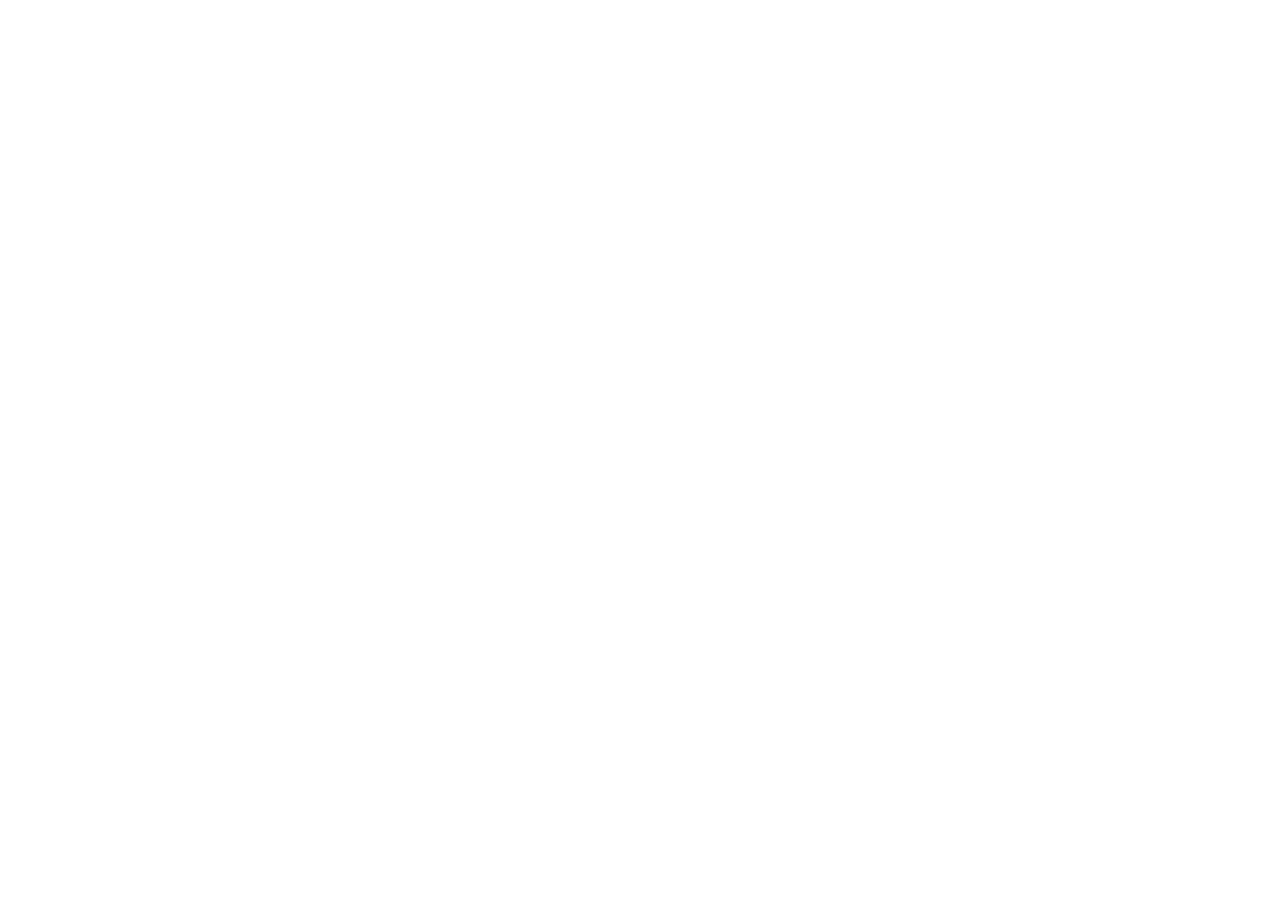
==== index.html @ 3c7ffc2c "initial_file" ====
<!DOCTYPE html>
<html lang="en">
<head>
    <meta charset="UTF-8">
    <meta http-equiv="X-UA-Compatible" content="IE=edge">
    <meta name="viewport" content="width=device-width, initial-scale=1.0">
    <link rel="stylesheet" href="style.css">
    <title>My Porfolio</title>
    
</head>
<body>
    
</body>
</html>
---- style.css ----
* {
    margin: 0;
    padding: 0;
    box-sizing: border-box;
}

:root {
    font-size: 62.5%;
}

body {
    font-size: 1.6rem;
}
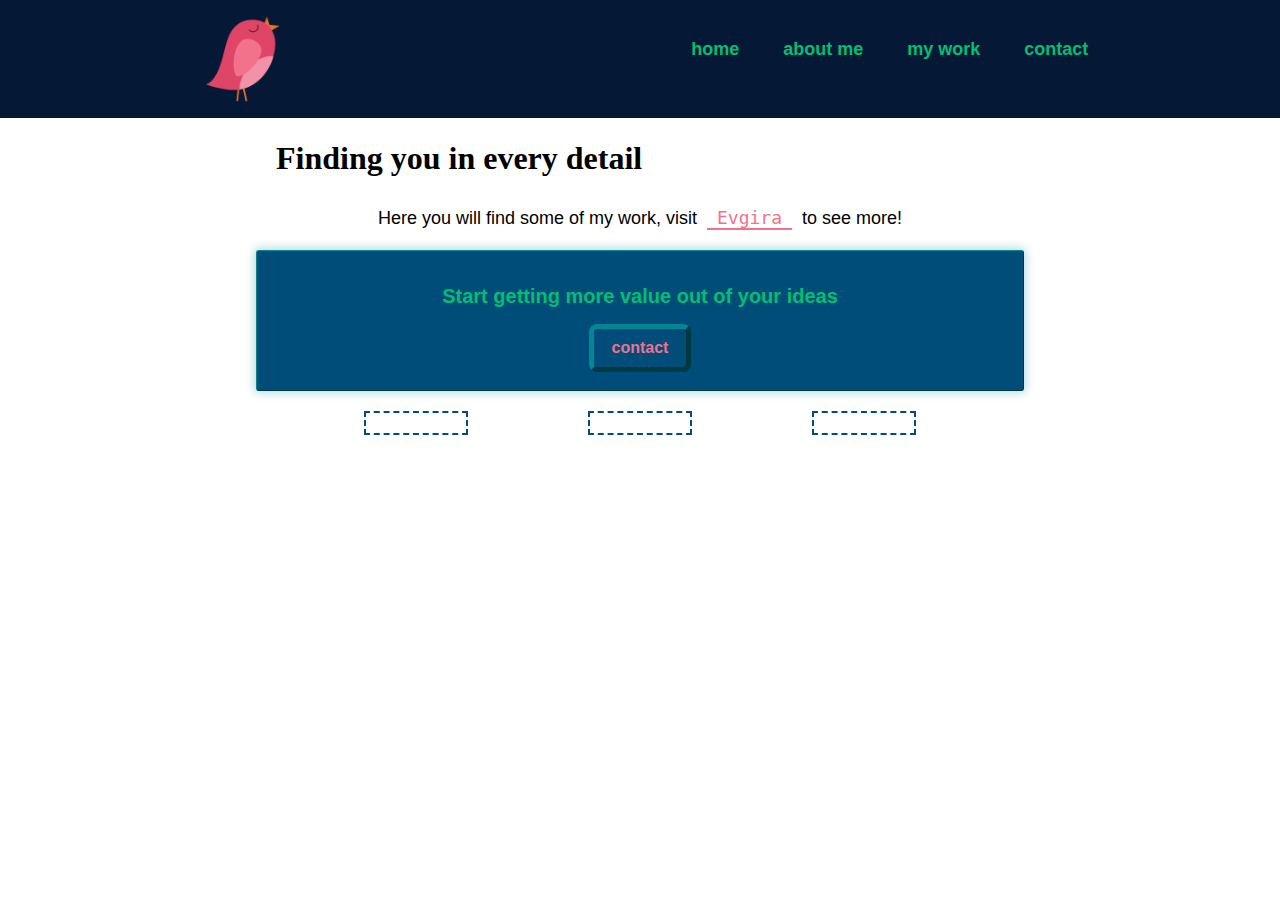
==== commit a7e1d67a: "finished_shop" ====
--- a/index.html
+++ b/index.html
@@ -4,11 +4,81 @@
     <meta charset="UTF-8">
     <meta http-equiv="X-UA-Compatible" content="IE=edge">
     <meta name="viewport" content="width=device-width, initial-scale=1.0">
-    <link rel="stylesheet" href="style.css">
+    <link rel="stylesheet" href="https://use.fontawesome.com/releases/v5.15.3/css/all.css" integrity="sha384-SZXxX4whJ79/gErwcOYf+zWLeJdY/qpuqC4cAa9rOGUstPomtqpuNWT9wdPEn2fk" crossorigin="anonymous">
+    <link rel="stylesheet" href="/styles/main.css">
     <title>My Porfolio</title>
     
 </head>
 <body>
-    
+    <div class="container">
+        <!-- Here is my header -->
+        <header class="main-header">
+                <div class="mh-logo">
+                    <img src="/assets/kcKokoncj.png" width="90" height="95" alt="birdie">
+                </div>
+                <nav class="main-nav">
+                    <ul class="main-nav-list">
+                        <li>
+                            <a href="#">home</a>
+                        </li>
+
+                        <li>
+                            <a href="#">about me</a>
+                        </li>
+
+                        <li class="dropdown">
+                            <button class="btn-dropdown">
+                                <a href="#">my work</a>
+                                <i class="fa fa-caret-down"></i>
+                            </button>
+                            <div class="dropdown-content">
+                                <ul class="dropdown-content">
+                                    <li><a href="canal_street_market.html">Canal Street Market</a></li>
+                                    <li><a href="shop_template.html">Shop Template</a></li>
+                                    <li><a href="neumorphic-elements.html">Neumorphic Elements</a></li>
+                                </ul>
+                            </div>
+                        </li>
+
+                        <li>
+                            <a href="#">contact</a>
+                        </li>
+                    </ul>
+                </nav>
+        </header>
+        <!-- Here is my hero section -->
+        <main class="hero-section">
+            <div class="hero-text-section">
+                <h1>
+                    Finding you in every detail
+                </h1>
+            </div>
+        </main>
+
+        <!-- Here is my article-section  -->
+        <main class="article-section">
+            <p>Here you will find some of my work, visit <a href="https://github.com/Evgira"><span>Evgira</span></a> to see more!</p>
+            
+        </main>
+            
+        
+
+
+
+         <!-- Here is my action-section  -->
+         <section class="action-section">
+            <h2>Start getting more value out of your ideas</h2>
+            <button class="btn-contact"><a href="#">contact</a></button>
+         </section>
+
+        <!-- Here is my footer -->
+        <footer>
+            <ul class="icon-list">
+                <li class="icon"><a href="#"><i class="fab fa-facebook"></i></a></li>
+                <li class="icon"><a href="#"><i class="fab fa-twitter"></i></a></li>
+                <li class="icon"><a href="#"><i class="fab fa-instagram"></i></a></li>
+            </ul>
+        </footer>
+    </div>
 </body>
 </html>--- a/styles/main.css
+++ b/styles/main.css
@@ -0,0 +1,223 @@
+@import url("https://fonts.googleapis.com/css2?family=Poppins:wght@400;500;700&display=swap");
+@import url("https://fonts.googleapis.com/css2?family=Love+Ya+Like+A+Sister&display=swap");
+* {
+  margin: 0;
+  padding: 0;
+  box-sizing: border-box;
+}
+
+:root {
+  font-size: 62.5%;
+}
+
+body {
+  font-size: 1.6rem;
+}
+
+.container {
+  width: 768px;
+  max-width: 100%;
+  margin: 0 auto;
+}
+
+.main-header {
+  display: flex;
+  align-items: center;
+  justify-content: space-around;
+  position: fixed;
+  top: 0;
+  left: 0;
+  width: 100%;
+  background-color: #051937;
+}
+.main-header img {
+  max-width: 100%;
+  height: auto;
+  margin: 1.4rem 0 1rem 1.6rem;
+}
+.main-header .main-nav ul {
+  width: 100%;
+  margin: 1rem 5px;
+  text-align: center;
+}
+.main-header .main-nav ul li {
+  display: inline;
+}
+.main-header .main-nav ul li a {
+  margin-bottom: 2rem;
+  margin-left: 2rem;
+  font-family: Helvetica, sans-serif;
+  display: inline-block;
+  padding: 6px 1rem;
+  font-size: 1.8rem;
+  text-decoration: none;
+  color: #00bf72;
+  font-weight: 600;
+}
+.main-header .main-nav ul li a:hover {
+  color: #f1728a;
+}
+.main-header .main-nav ul li .dropdown a:hover .dropdown-content {
+  display: block;
+}
+.main-header .main-nav ul .dropdown {
+  overflow: hidden;
+  position: relative;
+}
+.main-header .main-nav ul .dropdown:hover .dropdown-content {
+  display: block;
+}
+.main-header .main-nav ul .dropdown .btn-dropdown {
+  background-color: #051937;
+  border: none;
+  outline: none;
+  background-color: inherit;
+  font-family: inherit;
+  margin: 0;
+}
+.main-header .main-nav ul .dropdown .btn-dropdown .fa {
+  color: #00bf72;
+  font-size: 1.6rem;
+  padding: 0;
+  margin: 0;
+}
+.main-header .main-nav ul .dropdown .btn-dropdown .fa:hover {
+  color: #f1728a;
+}
+.main-header .main-nav ul .dropdown .dropdown-content {
+  display: none;
+  color: #00bf72;
+  position: absolute;
+  top: 13px;
+  right: -4px;
+  background-color: #004d7a;
+  min-width: 125px;
+  box-shadow: 0px 8px 16px 0px rgba(0, 0, 0, 0.2);
+  z-index: 1;
+}
+.main-header .main-nav ul .dropdown .dropdown-content .dropdown-content a {
+  float: none;
+  color: inherit;
+  padding: 7px 10px;
+  text-decoration: none;
+  display: block;
+  text-align: center;
+  margin-left: 0;
+  font-size: 1.4rem;
+}
+.main-header .main-nav ul .dropdown .dropdown-content .dropdown-content a:hover {
+  color: #f1728a;
+}
+
+.hero-section {
+  margin: 12rem auto 1rem auto;
+  height: 40%;
+  padding: 20px;
+  width: 100%;
+  overflow: hidden;
+}
+.hero-section .hero-text-section {
+  width: 100%;
+  overflow: hidden;
+}
+.hero-section .hero-text-section p {
+  padding: 1rem 0;
+  width: 100%;
+  height: 100%;
+  text-align: center;
+  font-size: 6rem;
+  font-family: "Love Ya Like A Sister", cursive;
+  color: #515151;
+  animation: appearing 2.5s ease-in 0.5s;
+}
+@keyframes appearing {
+  from {
+    opacity: 0;
+  }
+  to {
+    opacity: 1;
+  }
+}
+
+.article-section p {
+  font-family: Helvetica;
+  font-size: 1.8rem;
+  display: flex;
+  align-items: center;
+  justify-content: center;
+}
+
+.article-section span,
+.article-section a {
+  font-family: monospace;
+  color: #f1728a;
+  text-decoration: none;
+  border-bottom: 2px solid #f1728a;
+  margin: 0 1rem;
+}
+
+.action-section {
+  background-color: #004d7a;
+  margin: 2rem auto;
+  padding: 1.8rem 1rem;
+  width: 100%;
+  height: 100%;
+  box-shadow: 0px 0px 10px 2px rgba(0, 135, 147, 0.3);
+  border: 1px outset #008793;
+  border-radius: 3px;
+  text-align: center;
+}
+.action-section h2 {
+  display: block;
+  padding: 1.6rem;
+  font-size: 2rem;
+  font-family: Helvetica, sans-serif;
+  color: #00bf72;
+  font-weight: 600;
+}
+.action-section .btn-contact {
+  display: block;
+  border: 5px outset #008793;
+  padding: 1rem 1.8rem;
+  cursor: pointer;
+  border-radius: 8px;
+  background-color: inherit;
+  margin: auto;
+}
+.action-section .btn-contact a {
+  font-size: 1.6rem;
+  color: #f1728a;
+  text-decoration: none;
+  font-weight: 600;
+}
+.action-section .btn-contact a:hover {
+  color: #f1728a;
+}
+.action-section .btn-contact:active {
+  border: 5px inset #008793;
+}
+
+footer {
+  display: flex;
+}
+
+.icon-list {
+  display: flex;
+  justify-content: center;
+  margin: auto;
+  list-style: none;
+}
+
+.icon-list a {
+  margin: 0 6rem;
+  display: flex;
+  border: 2px dashed #004d7a;
+  padding: 1rem 5rem;
+  color: #004d7a;
+  font-size: 1.6rem;
+}
+.icon-list a:hover {
+  color: #f1728a;
+}
+
+/*# sourceMappingURL=main.css.map */
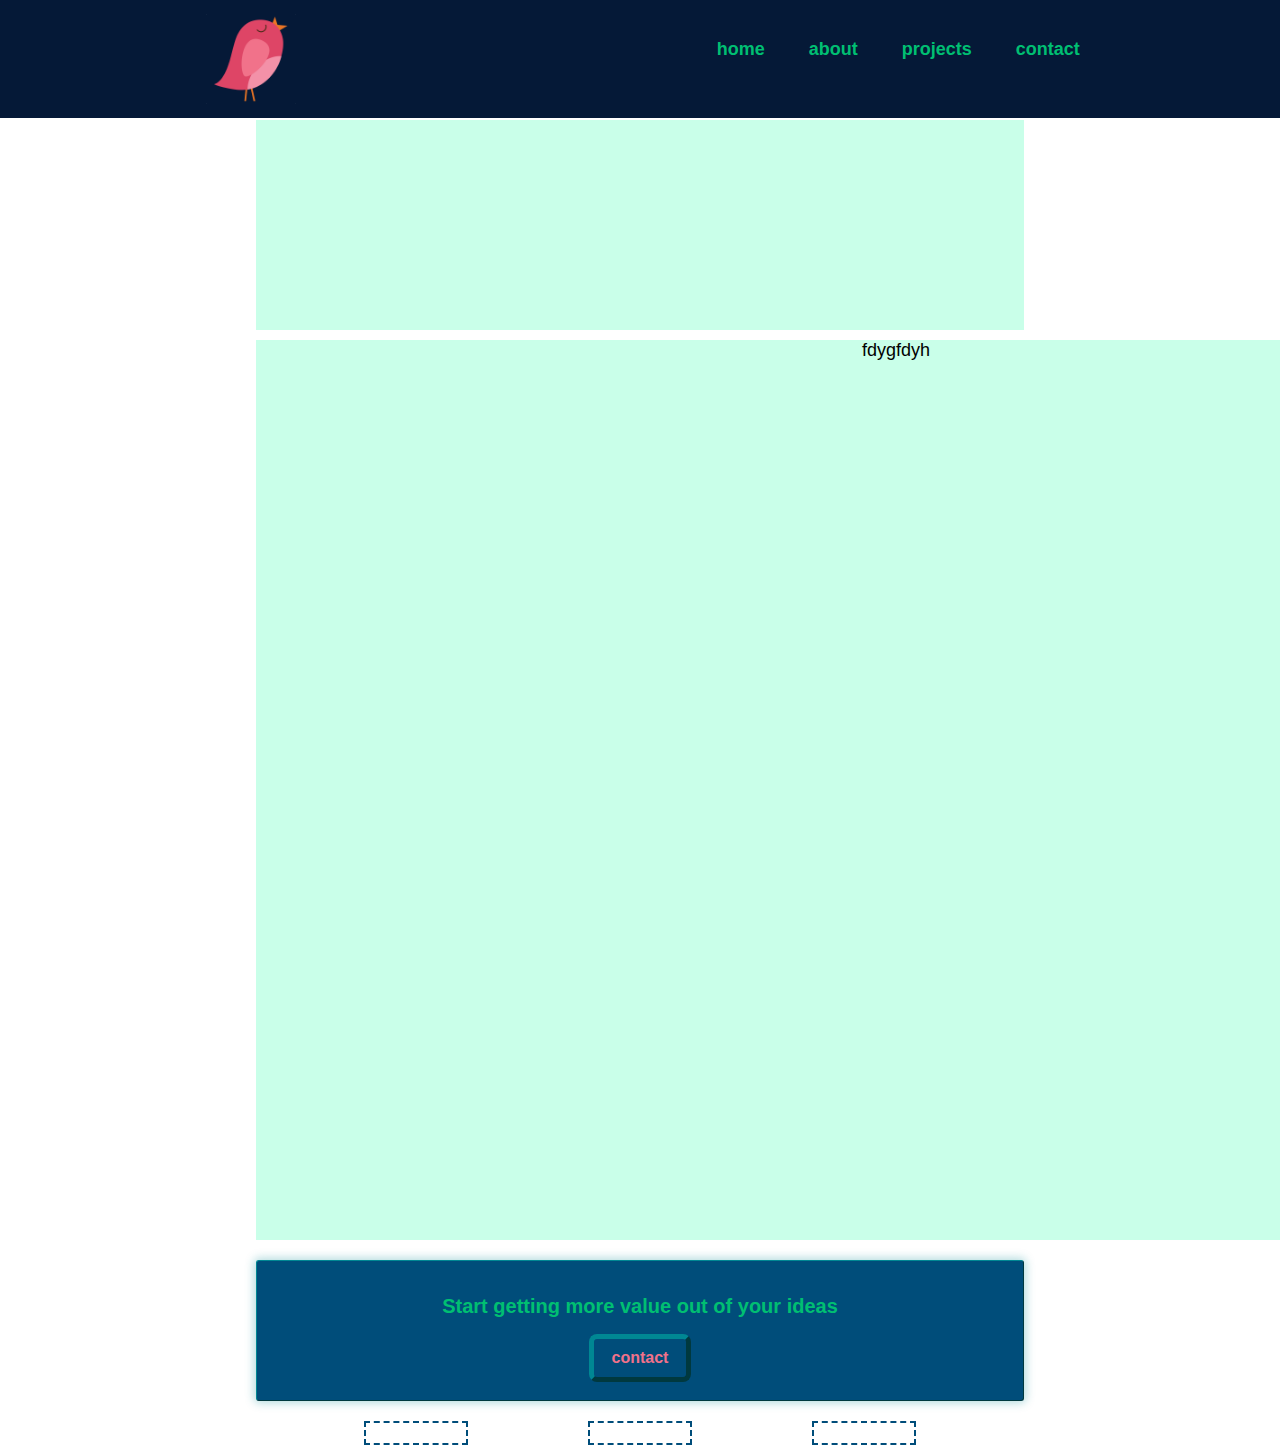
==== commit a0b049b3: "added contact-page" ====
--- a/index.html
+++ b/index.html
@@ -19,16 +19,16 @@
                 <nav class="main-nav">
                     <ul class="main-nav-list">
                         <li>
-                            <a href="#">home</a>
+                            <a href="index.html">home</a>
                         </li>
 
                         <li>
-                            <a href="#">about me</a>
+                            <a href="about.html">about</a>
                         </li>
 
                         <li class="dropdown">
                             <button class="btn-dropdown">
-                                <a href="#">my work</a>
+                                <a href="#">projects</a>
                                 <i class="fa fa-caret-down"></i>
                             </button>
                             <div class="dropdown-content">
@@ -50,15 +50,17 @@
         <main class="hero-section">
             <div class="hero-text-section">
                 <h1>
-                    Finding you in every detail
+                    Hello, I am Evgira 
+                    <br>
+                    developer from Hamburg
                 </h1>
             </div>
         </main>
 
         <!-- Here is my article-section  -->
         <main class="article-section">
-            <p>Here you will find some of my work, visit <a href="https://github.com/Evgira"><span>Evgira</span></a> to see more!</p>
-            
+            <p>fdygfdyh</p>
+            <p></p>
         </main>
             
         
--- a/styles/main.css
+++ b/styles/main.css
@@ -46,7 +46,7 @@
 .main-header .main-nav ul li a {
   margin-bottom: 2rem;
   margin-left: 2rem;
-  font-family: Helvetica, sans-serif;
+  font-family: "Fira Sans", sans-serif;
   display: inline-block;
   padding: 6px 1rem;
   font-size: 1.8rem;
@@ -88,6 +88,7 @@
   display: none;
   color: #00bf72;
   position: absolute;
+  border-radius: 2px;
   top: 13px;
   right: -4px;
   background-color: #004d7a;
@@ -114,23 +115,23 @@
   height: 40%;
   padding: 20px;
   width: 100%;
-  overflow: hidden;
 }
 .hero-section .hero-text-section {
   width: 100%;
-  overflow: hidden;
-}
-.hero-section .hero-text-section p {
+}
+.hero-section .hero-text-section h1 {
   padding: 1rem 0;
+  font-weight: 100;
   width: 100%;
   height: 100%;
   text-align: center;
   font-size: 6rem;
   font-family: "Love Ya Like A Sister", cursive;
   color: #515151;
-  animation: appearing 2.5s ease-in 0.5s;
-}
-@keyframes appearing {
+  animation: appear 2.5s ease-out 1s forwards;
+  opacity: 0;
+}
+@keyframes appear {
   from {
     opacity: 0;
   }
@@ -171,7 +172,7 @@
   display: block;
   padding: 1.6rem;
   font-size: 2rem;
-  font-family: Helvetica, sans-serif;
+  font-family: "Fira Sans", sans-serif;
   color: #00bf72;
   font-weight: 600;
 }
@@ -220,4 +221,52 @@
   color: #f1728a;
 }
 
+main {
+  background-color: #c9ffe9;
+  width: 100vw;
+  height: 100vh;
+}
+
+.form {
+  margin: 11rem auto auto auto;
+  width: 80%;
+}
+
+.user-form {
+  width: 60%;
+  margin: 2rem auto;
+  padding: 4rem;
+  background-color: #004d7a;
+  display: block;
+  font-family: FontAwesome;
+  font-size: 2rem;
+  color: #00bf72;
+}
+
+fieldset {
+  padding: 4px;
+  border-radius: 5px;
+}
+
+legend {
+  text-align: justify;
+  padding: 0 5px;
+}
+
+.output {
+  font: 1rem "Fira Sans", sans-serif;
+}
+
+.user-form input,
+label,
+textarea {
+  margin: 0 auto;
+  display: flex;
+  flex-wrap: wrap;
+  width: 90%;
+  justify-content: flex-start;
+  padding: 5px;
+  outline: none;
+}
+
 /*# sourceMappingURL=main.css.map */
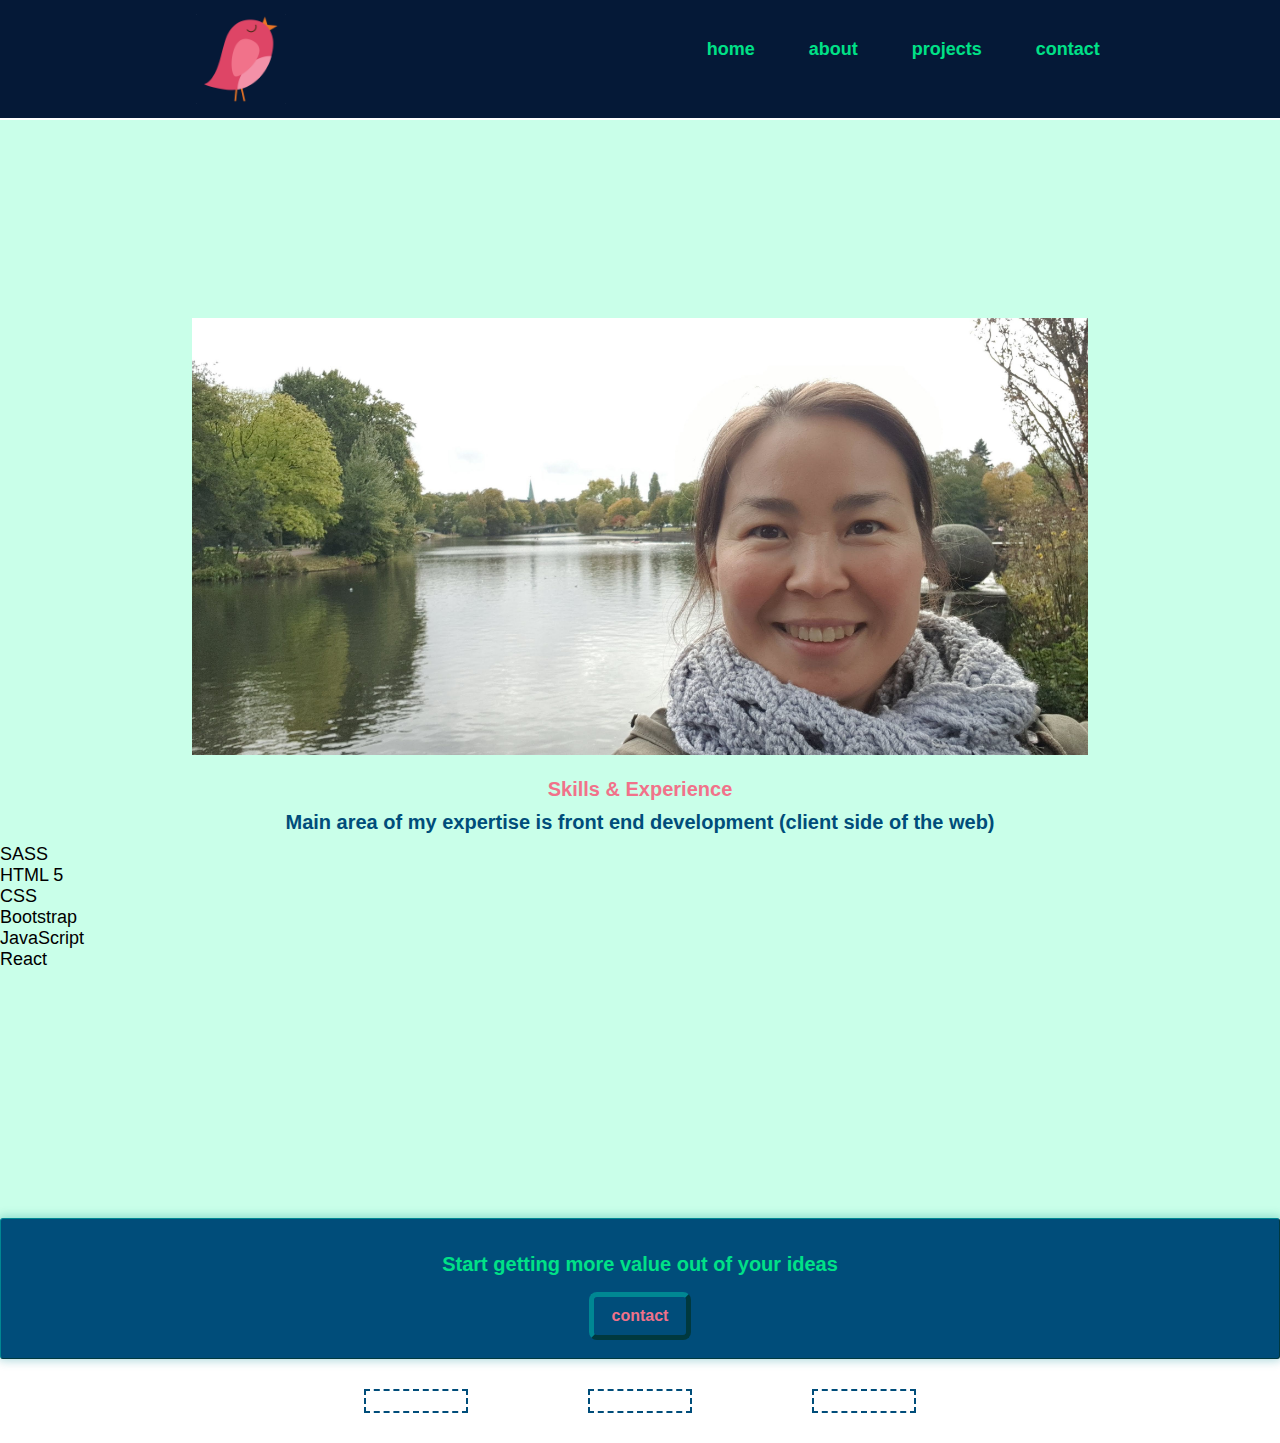
==== commit 6fd6aab6: "added home" ====
--- a/index.html
+++ b/index.html
@@ -41,32 +41,55 @@
                         </li>
 
                         <li>
-                            <a href="#">contact</a>
+                            <a href="contact.html">contact</a>
                         </li>
                     </ul>
                 </nav>
         </header>
+    </div>
+
         <!-- Here is my hero section -->
         <main class="hero-section">
             <div class="hero-text-section">
                 <h1>
                     Hello, I am Evgira 
                     <br>
-                    developer from Hamburg
+                    Web Developer from Hamburg
                 </h1>
             </div>
         </main>
 
         <!-- Here is my article-section  -->
         <main class="article-section">
-            <p>fdygfdyh</p>
-            <p></p>
+            <div></div>
+            <h3>Skills & Experience</h3>
+            <h4>
+                Main area of my expertise is front end development (client side of the web)
+            </h4>
+            <p class="skills">
+                SASS
+            </p>
+            <p class="skills">
+                HTML 5
+            </p>
+            <p class="skills">
+                CSS
+            </p>
+            <p class="skills">
+                Bootstrap
+            </p>
+            <p class="skills">
+                
+            </p>
+            <p class="skills">
+                JavaScript
+            </p>
+
+            <p class="skills">
+                React
+            </p>
         </main>
             
-        
-
-
-
          <!-- Here is my action-section  -->
          <section class="action-section">
             <h2>Start getting more value out of your ideas</h2>
@@ -81,6 +104,6 @@
                 <li class="icon"><a href="#"><i class="fab fa-instagram"></i></a></li>
             </ul>
         </footer>
-    </div>
+    
 </body>
 </html>--- a/styles/main.css
+++ b/styles/main.css
@@ -1,5 +1,4 @@
 @import url("https://fonts.googleapis.com/css2?family=Poppins:wght@400;500;700&display=swap");
-@import url("https://fonts.googleapis.com/css2?family=Love+Ya+Like+A+Sister&display=swap");
 * {
   margin: 0;
   padding: 0;
@@ -45,17 +44,17 @@
 }
 .main-header .main-nav ul li a {
   margin-bottom: 2rem;
-  margin-left: 2rem;
+  margin-left: 5rem;
   font-family: "Fira Sans", sans-serif;
   display: inline-block;
-  padding: 6px 1rem;
   font-size: 1.8rem;
   text-decoration: none;
-  color: #00bf72;
+  color: #00e187;
   font-weight: 600;
 }
 .main-header .main-nav ul li a:hover {
   color: #f1728a;
+  border-bottom: 1px solid #f1728a;
 }
 .main-header .main-nav ul li .dropdown a:hover .dropdown-content {
   display: block;
@@ -76,7 +75,7 @@
   margin: 0;
 }
 .main-header .main-nav ul .dropdown .btn-dropdown .fa {
-  color: #00bf72;
+  color: #00e187;
   font-size: 1.6rem;
   padding: 0;
   margin: 0;
@@ -86,11 +85,11 @@
 }
 .main-header .main-nav ul .dropdown .dropdown-content {
   display: none;
-  color: #00bf72;
+  color: #00e187;
   position: absolute;
   border-radius: 2px;
   top: 13px;
-  right: -4px;
+  right: -10px;
   background-color: #004d7a;
   min-width: 125px;
   box-shadow: 0px 8px 16px 0px rgba(0, 0, 0, 0.2);
@@ -111,7 +110,7 @@
 }
 
 .hero-section {
-  margin: 12rem auto 1rem auto;
+  margin: 12rem auto 0 auto;
   height: 40%;
   padding: 20px;
   width: 100%;
@@ -126,8 +125,8 @@
   height: 100%;
   text-align: center;
   font-size: 6rem;
-  font-family: "Love Ya Like A Sister", cursive;
-  color: #515151;
+  font-family: "Fira Sans", sans-serif;
+  color: #051937;
   animation: appear 2.5s ease-out 1s forwards;
   opacity: 0;
 }
@@ -140,26 +139,40 @@
   }
 }
 
+.article-section div {
+  background-image: url(/assets/about/5.jpg);
+  width: 70%;
+  height: 50%;
+  margin: 0 auto;
+  background-size: contain;
+  background-repeat: no-repeat;
+  display: flex;
+}
+
+h3, h4 {
+  width: 100%;
+  text-align: center;
+  font-size: 2rem;
+  margin: 1rem auto;
+  font-family: "Fira Sans", sans-serif;
+}
+
+h3 {
+  color: #f1728a;
+}
+
+h4 {
+  color: #004d7a;
+}
+
 .article-section p {
   font-family: Helvetica;
   font-size: 1.8rem;
-  display: flex;
-  align-items: center;
-  justify-content: center;
-}
-
-.article-section span,
-.article-section a {
-  font-family: monospace;
-  color: #f1728a;
-  text-decoration: none;
-  border-bottom: 2px solid #f1728a;
-  margin: 0 1rem;
 }
 
 .action-section {
   background-color: #004d7a;
-  margin: 2rem auto;
+  margin: auto;
   padding: 1.8rem 1rem;
   width: 100%;
   height: 100%;
@@ -173,7 +186,7 @@
   padding: 1.6rem;
   font-size: 2rem;
   font-family: "Fira Sans", sans-serif;
-  color: #00bf72;
+  color: #00e187;
   font-weight: 600;
 }
 .action-section .btn-contact {
@@ -200,6 +213,7 @@
 
 footer {
   display: flex;
+  padding: 3rem 0;
 }
 
 .icon-list {
@@ -215,7 +229,7 @@
   border: 2px dashed #004d7a;
   padding: 1rem 5rem;
   color: #004d7a;
-  font-size: 1.6rem;
+  font-size: 2rem;
 }
 .icon-list a:hover {
   color: #f1728a;
@@ -226,13 +240,11 @@
   width: 100vw;
   height: 100vh;
 }
-
-.form {
+main .form {
   margin: 11rem auto auto auto;
-  width: 80%;
-}
-
-.user-form {
+  width: 95%;
+}
+main .form .user-form {
   width: 60%;
   margin: 2rem auto;
   padding: 4rem;
@@ -240,7 +252,7 @@
   display: block;
   font-family: FontAwesome;
   font-size: 2rem;
-  color: #00bf72;
+  color: #00e187;
 }
 
 fieldset {
@@ -250,11 +262,17 @@
 
 legend {
   text-align: justify;
-  padding: 0 5px;
+  padding: 0 8px;
+  font-weight: 700;
+  letter-spacing: 1;
 }
 
 .output {
   font: 1rem "Fira Sans", sans-serif;
+}
+
+fieldset div {
+  padding: 8px 0;
 }
 
 .user-form input,
@@ -264,9 +282,18 @@
   display: flex;
   flex-wrap: wrap;
   width: 90%;
-  justify-content: flex-start;
-  padding: 5px;
+  padding: 10px;
   outline: none;
 }
 
+.user-form label {
+  color: #f1728a;
+}
+
+@media (max-width: 600px) {
+  main .form {
+    width: 100vw;
+  }
+}
+
 /*# sourceMappingURL=main.css.map */
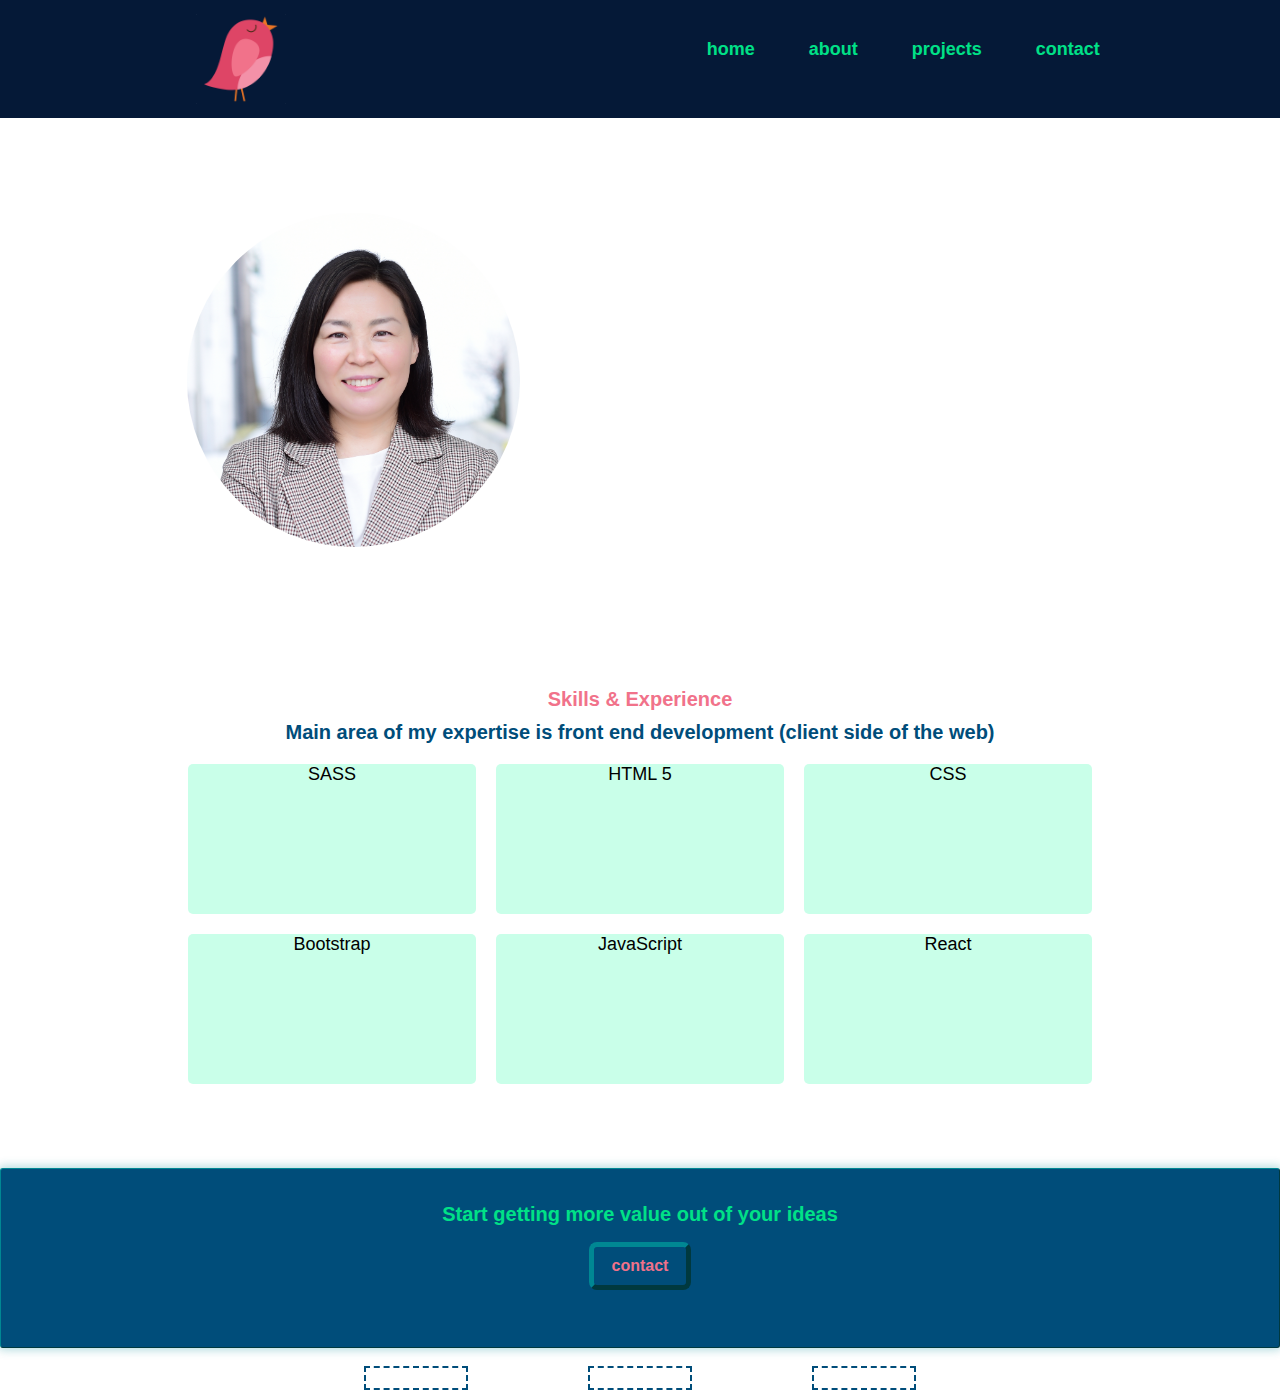
==== commit 5605d103: "added some adjustments" ====
--- a/index.html
+++ b/index.html
@@ -9,7 +9,7 @@
     <title>My Porfolio</title>
     
 </head>
-<body>
+
     <div class="container">
         <!-- Here is my header -->
         <header class="main-header">
@@ -49,52 +49,67 @@
     </div>
 
         <!-- Here is my hero section -->
-        <main class="hero-section">
+    <main>
             <div class="hero-text-section">
+                <img src="/assets/about/5.jpg" alt="avatar">
                 <h1>
                     Hello, I am Evgira 
                     <br>
                     Web Developer from Hamburg
                 </h1>
             </div>
-        </main>
 
         <!-- Here is my article-section  -->
-        <main class="article-section">
-            <div></div>
-            <h3>Skills & Experience</h3>
-            <h4>
-                Main area of my expertise is front end development (client side of the web)
-            </h4>
-            <p class="skills">
-                SASS
-            </p>
-            <p class="skills">
-                HTML 5
-            </p>
-            <p class="skills">
-                CSS
-            </p>
-            <p class="skills">
-                Bootstrap
-            </p>
-            <p class="skills">
+            <div class="article-section">
+                <h3>Skills & Experience</h3>
+                <h4>
+                    Main area of my expertise is front end development (client side of the web)
+                </h4>
+                <div class="skill-card-container">
+                    <div class="skill-card">
+                        <p>
+                            SASS
+                        </p>
+                    </div>
+
+                    <div class="skill-card">
+                        <p>
+                            HTML 5
+                        </p>
+                    </div>
+
+                    <div class="skill-card">
+                        <p>
+                            CSS
+                        </p>
+                    </div>
                 
-            </p>
-            <p class="skills">
-                JavaScript
-            </p>
+                    <div class="skill-card">
+                        <p>
+                            Bootstrap
+                        </p>
+                    </div>
 
-            <p class="skills">
-                React
-            </p>
-        </main>
+                    <div class="skill-card">
+                        <p>
+                            JavaScript
+                        </p>
+                    </div>
+
+                    <div class="skill-card">
+                        <p>
+                            React
+                        </p>
+                    </div>
+                </div>
+            </div>
             
          <!-- Here is my action-section  -->
          <section class="action-section">
             <h2>Start getting more value out of your ideas</h2>
             <button class="btn-contact"><a href="#">contact</a></button>
          </section>
+    </main>
 
         <!-- Here is my footer -->
         <footer>
--- a/styles/main.css
+++ b/styles/main.css
@@ -11,6 +11,12 @@
 
 body {
   font-size: 1.6rem;
+  
+}
+
+main {
+  width: 100vw;
+  height: 100vh;
 }
 
 .container {
@@ -28,7 +34,9 @@
   left: 0;
   width: 100%;
   background-color: #051937;
-}
+  z-index: 10;
+}
+
 .main-header img {
   max-width: 100%;
   height: auto;
@@ -109,27 +117,33 @@
   color: #f1728a;
 }
 
-.hero-section {
-  margin: 12rem auto 0 auto;
+
+.hero-text-section {
+  display: flex;
+  width: 90%;
+  margin-top: 20rem;
   height: 40%;
   padding: 20px;
-  width: 100%;
-}
-.hero-section .hero-text-section {
-  width: 100%;
-}
-.hero-section .hero-text-section h1 {
-  padding: 1rem 0;
+  align-items: center;
+}
+.hero-text-section img {
+  width: 30%;
+  border-radius: 50%;
+  margin-left: 15%;
+}
+
+.hero-text-section h1 {
   font-weight: 100;
-  width: 100%;
-  height: 100%;
-  text-align: center;
-  font-size: 6rem;
+  width: 50%;
+  margin: 0 2rem;
+  float: right;
+  font-size: 4rem;
   font-family: "Fira Sans", sans-serif;
   color: #051937;
   animation: appear 2.5s ease-out 1s forwards;
   opacity: 0;
 }
+
 @keyframes appear {
   from {
     opacity: 0;
@@ -139,14 +153,29 @@
   }
 }
 
-.article-section div {
-  background-image: url(/assets/about/5.jpg);
-  width: 70%;
+/* Cards with skills */
+.article-section {
+  width: 90%;
   height: 50%;
   margin: 0 auto;
-  background-size: contain;
-  background-repeat: no-repeat;
-  display: flex;
+  margin-top: 10%;
+}
+
+.skill-card-container {
+  width: 100%;
+  display: flex;
+  align-items: center;
+  justify-content: center;
+  flex-wrap: wrap;
+}
+
+.skill-card {
+  background-color: #c9ffe9;
+  width: 25%;
+  height: 15rem;
+  margin: 1rem;
+  border-radius: 5px;
+
 }
 
 h3, h4 {
@@ -168,14 +197,17 @@
 .article-section p {
   font-family: Helvetica;
   font-size: 1.8rem;
-}
-
+  text-align: center;
+
+}
+
+/* Action  Section */
 .action-section {
   background-color: #004d7a;
-  margin: auto;
-  padding: 1.8rem 1rem;
-  width: 100%;
-  height: 100%;
+  margin: 3rem auto;
+  padding: 1.8rem;
+  width: 100%;
+  height: 20%;
   box-shadow: 0px 0px 10px 2px rgba(0, 135, 147, 0.3);
   border: 1px outset #008793;
   border-radius: 3px;
@@ -211,9 +243,12 @@
   border: 5px inset #008793;
 }
 
+
+/* footer */
 footer {
   display: flex;
-  padding: 3rem 0;
+  padding: 1rem 0;
+  margin-top: 20%;
 }
 
 .icon-list {
@@ -235,11 +270,8 @@
   color: #f1728a;
 }
 
-main {
-  background-color: #c9ffe9;
-  width: 100vw;
-  height: 100vh;
-}
+/* Contact page form */
+
 main .form {
   margin: 11rem auto auto auto;
   width: 95%;
